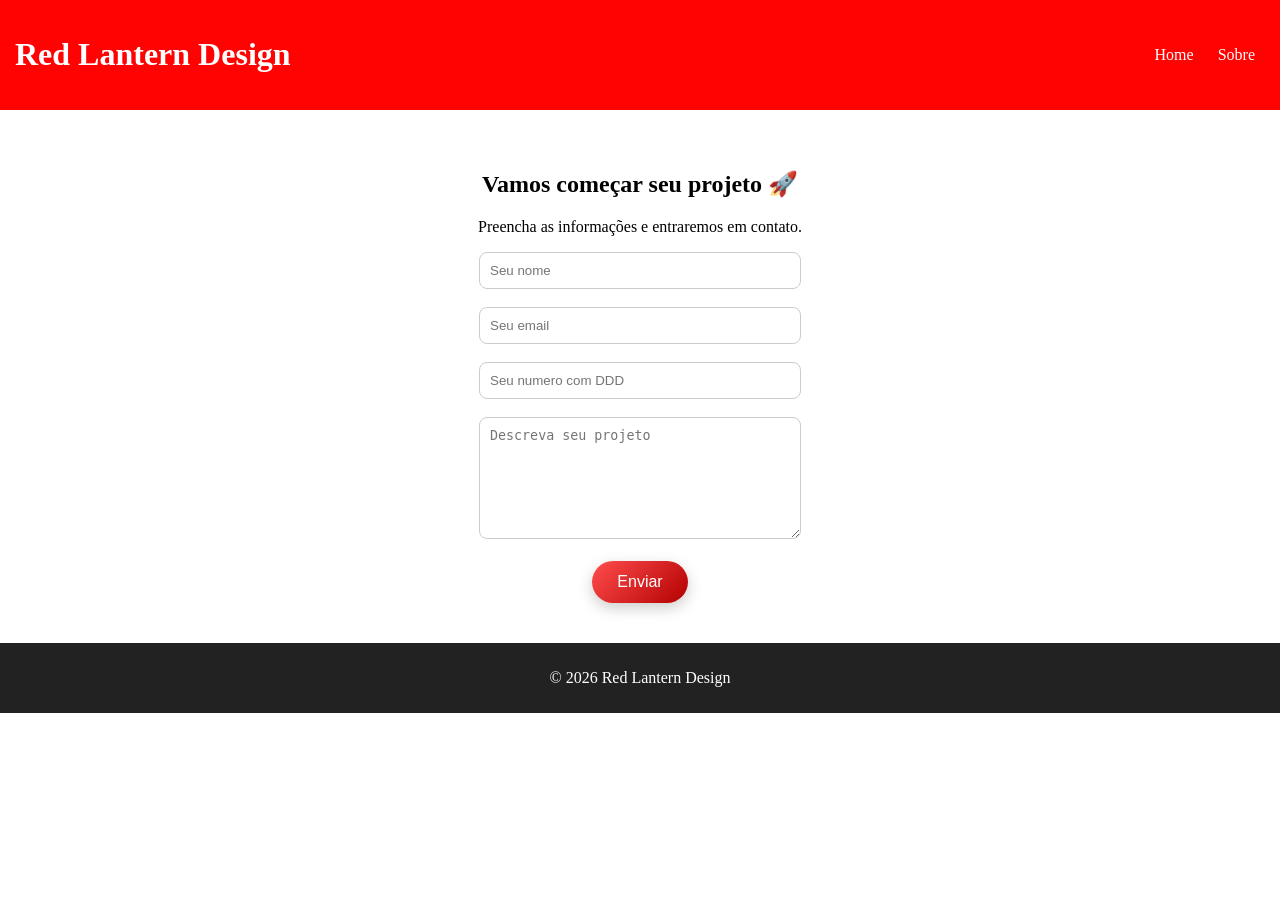
==== comecar.html @ 97d9cf42 "Add files via upload primeiro upload do site" ====
<!DOCTYPE html>
<html lang="pt-BR">
<head>
    <meta charset="UTF-8">
    <title>Começar - Red Lantern</title>
    <link rel="stylesheet" href="../style.css">
</head>
<body>

<header>
    <h1>Red Lantern Design</h1>
    <nav>
        <a href="index.html">Home</a>
        <a href="sobre.html">Sobre</a>
    </nav>
</header>

<section>
    <h2>Vamos começar seu projeto 🚀</h2>
    <p>Preencha as informações e entraremos em contato.</p>

    <form>
        <input type="text" placeholder="Seu nome"><br><br>
        <input type="email" placeholder="Seu email"><br><br>
        <input type="text" placeholder="Seu numero com DDD"><br><br>
        <textarea placeholder="Descreva seu projeto"></textarea><br><br>
        <button>Enviar</button>
    </form>
</section>

<footer>
    <p>© 2026 Red Lantern Design</p>
</footer>

</body>
</html>
---- style.css ----
body {
    margin: 0;
    font-family: Cambria, Cochin, Georgia, Times, 'Times New Roman', serif;
}
.hero-home {
    display: flex;
    flex-direction: column;
    align-items: center;
    justify-content: center;
}

.hero-home h2 {
    font-size: 40px;
    margin-bottom: 10px;
}

.hero-home p {
    font-size: 18px;
    margin-bottom: 20px;
}


header {
    background: #ff0202;
    color: white;
    padding: 15px;
    display: flex;
    justify-content: space-between;
    align-items: center;

    position: sticky;
    top: 0;
    z-index: 1000;
}


nav a {
    color: white;
    margin: 0 10px;
    text-decoration: none;
}

nav a:hover {
    text-decoration: underline;
}

section {
    padding: 40px;
    text-align: center;
}

#home {
    background: #f4f4f4;
}

.servicos-container {
    display: flex;
    gap: 20px;
    justify-content: center;
    flex-wrap: wrap;
}

.servico-card {
    background: white;
    width: 280px;
    border-radius: 15px;
    overflow: hidden;
    box-shadow: 0 8px 20px rgba(0,0,0,0.1);
    transition: 0.3s;
    text-align: left;
}

.servico-card img {
    width: 100%;
    height: 180px;
    object-fit: cover;
}

.servico-card h3 {
    padding: 10px;
    color: #b30000;
}

.servico-card p {
    padding: 0 10px 15px;
    font-size: 14px;
}

.servico-card:hover {
    transform: translateY(-10px);
}

#servicos ul {
    list-style: none;
    padding: 0;
}

#servicos li {
    margin: 10px 0;
}

button {
    background: linear-gradient(135deg, #ff4d4d, #b30000);
    color: white;
    border: none;
    padding: 12px 25px;
    border-radius: 25px;
    font-size: 16px;
    cursor: pointer;
    transition: 0.3s;
    box-shadow: 0 5px 15px rgba(0,0,0,0.2);
}

button:hover {
    transform: translateY(-3px) scale(1.05);
    box-shadow: 0 10px 25px rgba(0,0,0,0.3);
}

button:active {
    transform: scale(0.95);
}

footer {
    background: #222;
    color: white;
    text-align: center;
    padding: 10px;
}

    .hero {
    background: linear-gradient(135deg, #b30000, #800000);
    color: white;
    text-align: left;
    padding: 60px ;
}

.sobre-container {
    padding: 40px;
    max-width: 900px;
    margin: auto;

}

.texto {
    flex: 1;
}

.imagem img {
    width: 100%;
    border-radius: 10px;
}

.valores {
    background: #f4f4f4;
    padding: 40px;
    text-align: center;
}

.cards {
    display: flex;
    gap: 20px;
    justify-content: center;
}

.card {
    background: white;
    padding: 20px;
    border-radius: 10px;
    width: 200px;
    transition: 0.3s;
}
.card:hover {
    transform: scale(1.05);
    background: #ffe5e5;
    box-shadow: 0 10px 20px rgba(0,0,0,0.2);
}
.info {
    display: flex;
    gap: 25px;
    padding: 50px 20px;
    justify-content: center;
    flex-wrap: wrap; /* 🔥 importante pro celular */
}

.card-info {
    background: white;
    padding: 25px;
    border-radius: 15px;
    width: 300px;
    box-shadow: 0 8px 20px rgba(0,0,0,0.1);
    transition: 0.3s;
    text-align: center;
}

.card-info:hover {
    transform: translateY(-10px) scale(1.03);
}

.icon {
    font-size: 40px;
    margin-bottom: 10px;
}

.card-info h2 {
    color: #b30000;
    margin-bottom: 10px;
}

.card-info p {
    font-size: 14px;
    color: #444;
}

.card-info ul {
    text-align: left;
    padding-left: 20px;
}
@media (max-width: 768px) {
    .info {
        flex-direction: column;
        align-items: center;
    }
}
.card-info:nth-child(1) {
    border-top: 5px solid #ff4d4d;
}

.card-info:nth-child(2) {
    border-top: 5px solid #ff944d;
}

.card-info:nth-child(3) {
    border-top: 5px solid #4da6ff;
}
html {
    scroll-behavior: smooth;
}
@media (max-width: 768px) {
    .servicos-container {
        flex-direction: column;
        align-items: center;
    }
}

.btn {
    display: inline-block;
    background: linear-gradient(135deg, #ff4d4d, #b30000);
    color: white;
    padding: 12px 25px;
    border-radius: 25px;
    text-decoration: none;
    transition: 0.3s;
    box-shadow: 0 5px 15px rgba(0,0,0,0.2);
}

.btn:hover {
    transform: translateY(-3px) scale(1.05);
    box-shadow: 0 10px 25px rgba(0,0,0,0.3);
}
form input, form textarea {
    width: 300px;
    padding: 10px;
    border-radius: 8px;
    border: 1px solid #ccc;
}

form textarea {
    height: 100px;
}
#portfolio {
    background: #f9f9f9;
    padding: 50px 20px;
}

.portfolio-container {
    display: flex;
    gap: 20px;
    justify-content: center;
    flex-wrap: wrap;
}

.portfolio-card {
    background: white;
    width: 280px;
    border-radius: 15px;
    overflow: hidden;
    box-shadow: 0 8px 20px rgba(0,0,0,0.1);
    transition: 0.3s;
}

.portfolio-card img {
    width: 100%;
    height: 180px;
    object-fit: cover;
}

.portfolio-card h3 {
    padding: 10px;
    color: #b30000;
}

.portfolio-card p {
    padding: 0 10px 15px;
    font-size: 14px;
}

.portfolio-card:hover {
    transform: scale(1.05);
}
@media (max-width: 768px) {
    .portfolio-container {
        flex-direction: column;
        align-items: center;
    }
}
.servico-card {
    text-decoration: none;
    color: inherit;
    display: block;
}

.seo-container {
    display: flex;
    gap: 40px;
    align-items: center;
    justify-content: center;
    padding: 50px 20px;
    max-width: 1000px;
    margin: auto;
}

.seo-texto {
    flex: 1;
    text-align: left;
}

.seo-texto h2 {
    color: #b30000;
    margin-bottom: 10px;
}

.seo-texto p {
    margin-bottom: 15px;
    color: #444;
}

.seo-texto ul {
    padding-left: 20px;
}

.seo-imagem img {
    width: 100%;
    max-width: 400px;
    border-radius: 15px;
}

@media (max-width: 768px) {
    .seo-container {
        flex-direction: column;
        text-align: center;
    }

    .seo-texto {
        text-align: center;
    }
}

.design-container{
    display: flex;
    gap: 40px;
    align-items: center;
   justify-content: center;
    padding: 50px 20px;
    max-width: 1000px;
    margin: auto;
}

.design-texto {
    flex: 1;
    text-align: left;
}

.design-texto h2 {
    color: #b30000;
    margin-bottom: 10px;
}

.design-texto p {
    margin-bottom: 15px;
    color: #444;
}

.design-texto ul {
    padding-left: 20px;
}

.design-imagem img {
    width: 100%;
    max-width: 400px;
    border-radius: 15px;
}
@media (max-width: 768px) {
    .seo-container,
    .design-container {
        flex-direction: column;
        text-align: center;
    }

    .design-texto,
    .seo-texto {
        text-align: center;
    }
}

.criacao-container{
    display: flex;
    gap: 40px;
    align-items: center;
    justify-content: center;
    padding: 50px 20px;
    max-width: 1000px;
    margin: auto;
}

.criacao-texto {
    flex: 1;
    text-align: left;
}

.criacao-texto h2 {
    color: #b30000;
    margin-bottom: 10px;
}

.criacao-texto p {
    margin-bottom: 15px;
    color: #444;
}

.criacao-texto ul {
    padding-left: 20px;
}

.criacao-imagem img {
    width: 100%;
    max-width: 400px;
    border-radius: 15px;
}

@media (max-width: 768px) {
    .criacao-container {
        flex-direction: column;
        text-align: center;
    }

    .criacao-texto {
        text-align: center;
    }
}
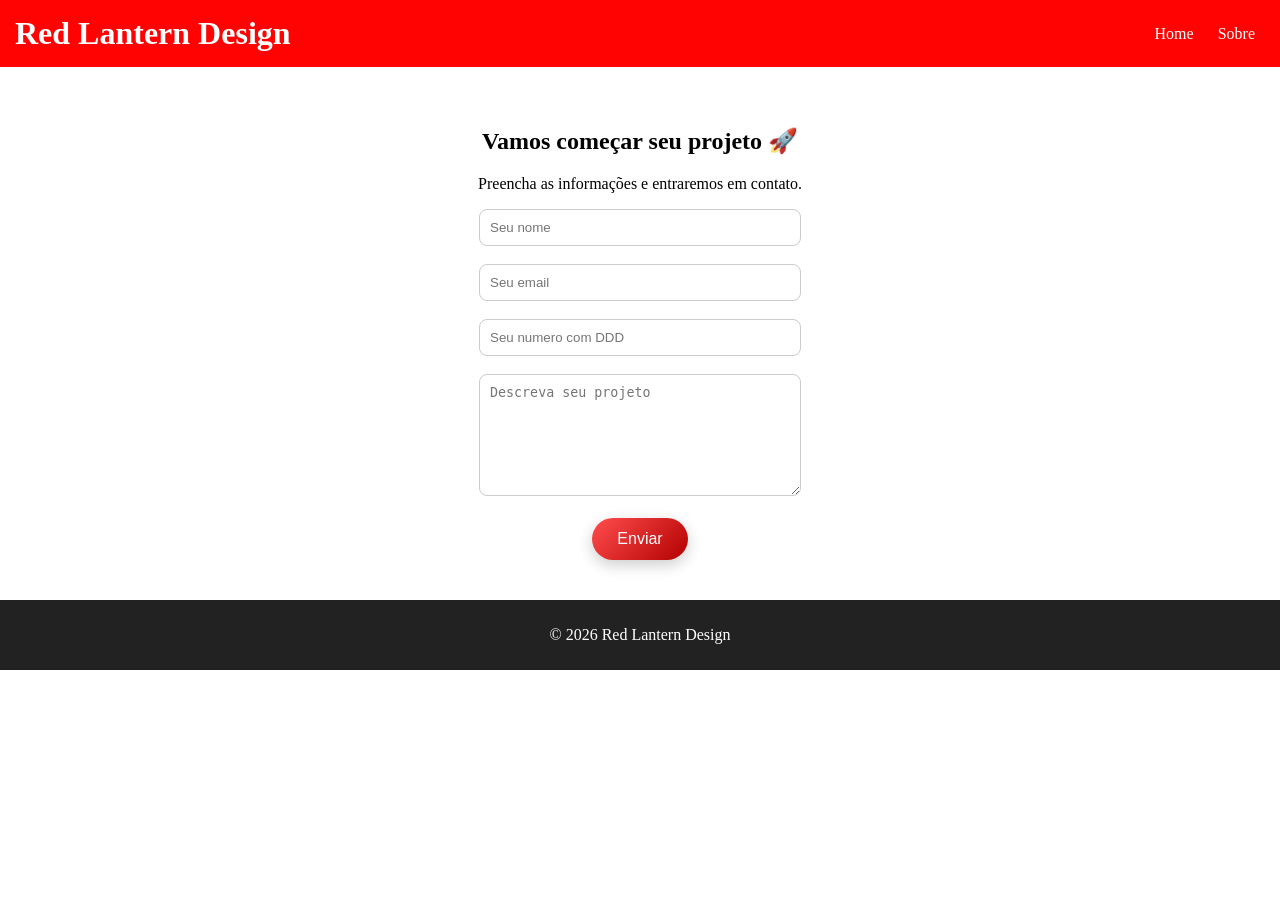
==== commit 5f57ad96: "Add files via upload" ====
--- a/comecar.html
+++ b/comecar.html
@@ -10,7 +10,7 @@
 <header>
     <h1>Red Lantern Design</h1>
     <nav>
-        <a href="index.html">Home</a>
+       <a href="../index.html">Home</a>
         <a href="sobre.html">Sobre</a>
     </nav>
 </header>
--- a/style.css
+++ b/style.css
@@ -3,10 +3,16 @@
     font-family: Cambria, Cochin, Georgia, Times, 'Times New Roman', serif;
 }
 .hero-home {
+    background: linear-gradient(135deg, #b30000, #800000);
+    color: white;
+    text-align: center;
+    padding: 120px 20px;
+    min-height: 70vh;
+
     display: flex;
     flex-direction: column;
+    justify-content: center;
     align-items: center;
-    justify-content: center;
 }
 
 .hero-home h2 {
@@ -19,6 +25,9 @@
     margin-bottom: 20px;
 }
 
+header h1 {
+    margin: 0;
+}
 
 header {
     background: #ff0202;
@@ -127,13 +136,12 @@
     padding: 10px;
 }
 
-    .hero {
+    .hero-home {
     background: linear-gradient(135deg, #b30000, #800000);
     color: white;
-    text-align: left;
-    padding: 60px ;
-}
-
+    text-align: center;
+    padding: 60px;
+}
 .sobre-container {
     padding: 40px;
     max-width: 900px;
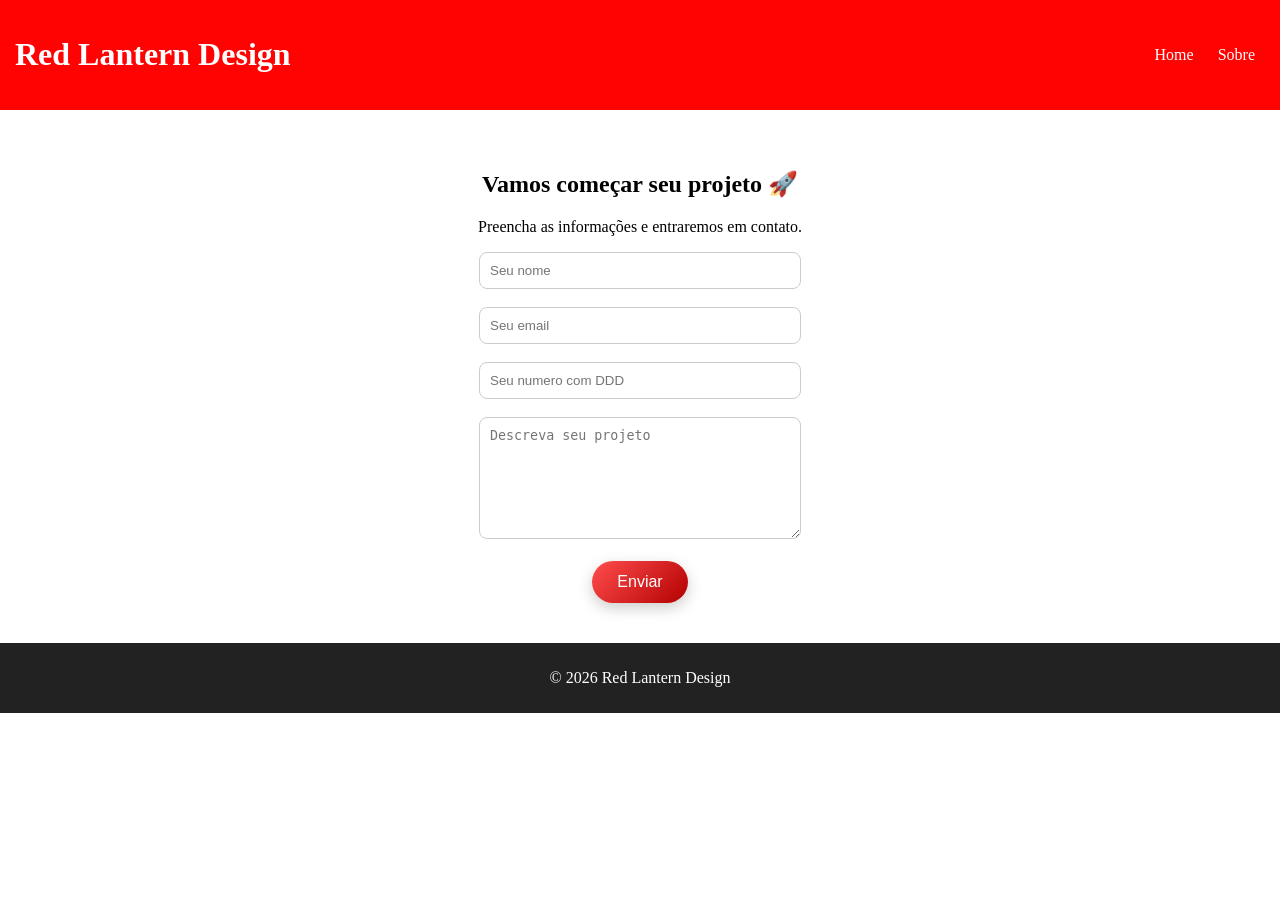
==== commit 305f3256: "Add files via upload" ====
--- a/comecar.html
+++ b/comecar.html
@@ -3,14 +3,14 @@
 <head>
     <meta charset="UTF-8">
     <title>Começar - Red Lantern</title>
-    <link rel="stylesheet" href="../style.css">
+    <link rel="stylesheet" href="style.css">
 </head>
 <body>
 
 <header>
     <h1>Red Lantern Design</h1>
     <nav>
-       <a href="../index.html">Home</a>
+       <a href="index.html">Home</a>
         <a href="sobre.html">Sobre</a>
     </nav>
 </header>
--- a/style.css
+++ b/style.css
@@ -3,16 +3,10 @@
     font-family: Cambria, Cochin, Georgia, Times, 'Times New Roman', serif;
 }
 .hero-home {
-    background: linear-gradient(135deg, #b30000, #800000);
-    color: white;
-    text-align: center;
-    padding: 120px 20px;
-    min-height: 70vh;
-
     display: flex;
     flex-direction: column;
-    justify-content: center;
     align-items: center;
+    justify-content: center;
 }
 
 .hero-home h2 {
@@ -25,9 +19,6 @@
     margin-bottom: 20px;
 }
 
-header h1 {
-    margin: 0;
-}
 
 header {
     background: #ff0202;
@@ -136,12 +127,13 @@
     padding: 10px;
 }
 
-    .hero-home {
+    .hero {
     background: linear-gradient(135deg, #b30000, #800000);
     color: white;
-    text-align: center;
-    padding: 60px;
-}
+    text-align: left;
+    padding: 60px ;
+}
+
 .sobre-container {
     padding: 40px;
     max-width: 900px;
